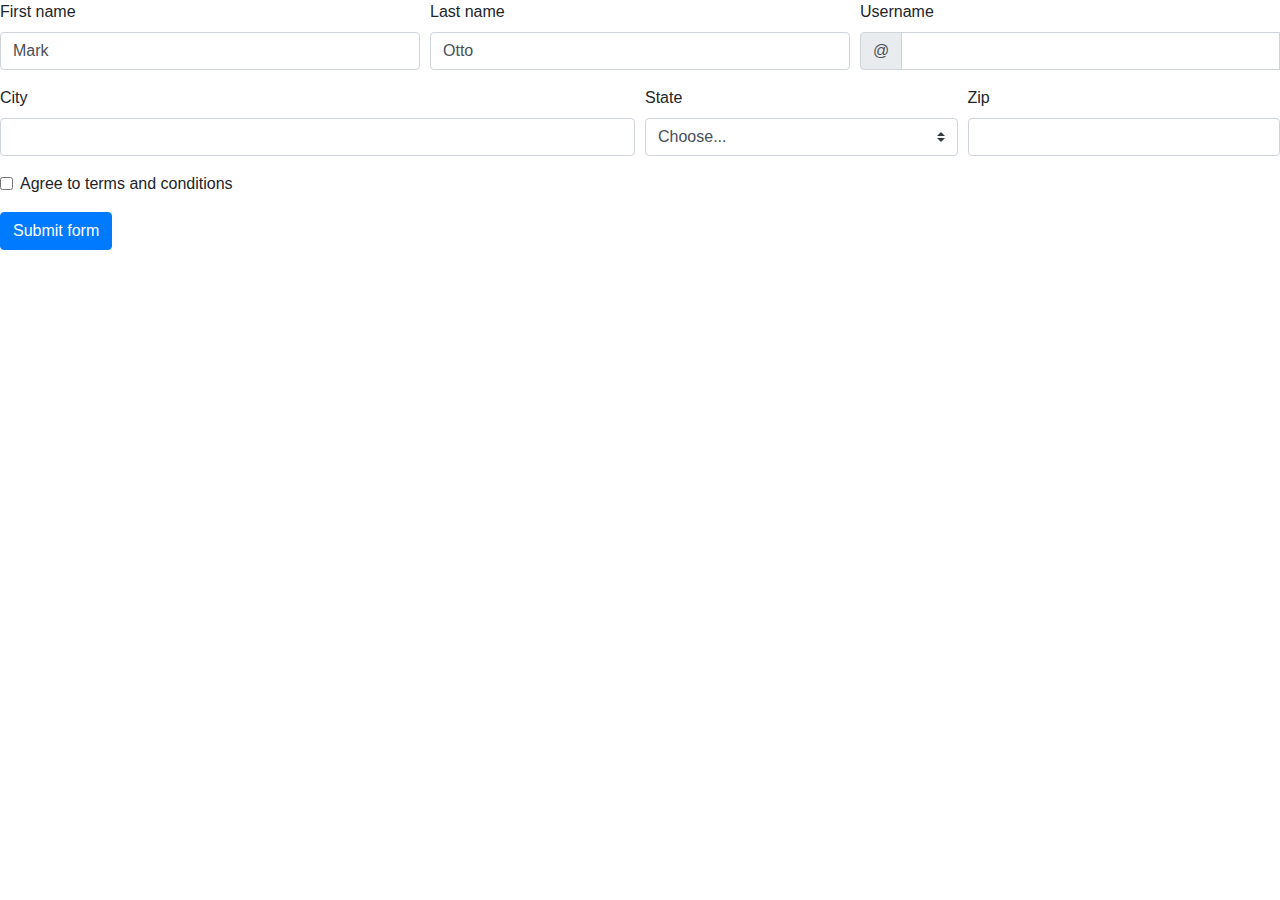
==== index.html @ 66e273e7 "initialisation du site en bootstrap" ====
<!DOCTYPE html>
<html lang="en">
<head>
    <meta charset="UTF-8">
    <meta name="viewport" content="width=device-width, initial-scale=1.0">
    <link rel="stylesheet" href="https://stackpath.bootstrapcdn.com/bootstrap/4.4.1/css/bootstrap.min.css" integrity="sha384-Vkoo8x4CGsO3+Hhxv8T/Q5PaXtkKtu6ug5TOeNV6gBiFeWPGFN9MuhOf23Q9Ifjh" crossorigin="anonymous">
    <link rel="stylesheet" href="css/style.css">
    <title>Mon Beau Lapin</title>
    <link rel="icon" href="https://encrypted-tbn0.gstatic.com/images?q=tbn%3AANd9GcTkuNmqZQhfGWbBx-dvZ9IdRJKTcFUsbGNk0M_UlI50WuZcY0-y">
</head>

<body>
    <form class="needs-validation" novalidate>
        <div class="form-row">
          <div class="col-md-4 mb-3">
            <label for="validationCustom01">First name</label>
            <input type="text" class="form-control" id="validationCustom01" value="Mark" required>
            <div class="valid-feedback">
              Looks good!
            </div>
          </div>
          <div class="col-md-4 mb-3">
            <label for="validationCustom02">Last name</label>
            <input type="text" class="form-control" id="validationCustom02" value="Otto" required>
            <div class="valid-feedback">
              Looks good!
            </div>
          </div>
          <div class="col-md-4 mb-3">
            <label for="validationCustomUsername">Username</label>
            <div class="input-group">
              <div class="input-group-prepend">
                <span class="input-group-text" id="inputGroupPrepend">@</span>
              </div>
              <input type="text" class="form-control" id="validationCustomUsername" aria-describedby="inputGroupPrepend" required>
              <div class="invalid-feedback">
                Please choose a username.
              </div>
            </div>
          </div>
        </div>
        <div class="form-row">
          <div class="col-md-6 mb-3">
            <label for="validationCustom03">City</label>
            <input type="text" class="form-control" id="validationCustom03" required>
            <div class="invalid-feedback">
              Please provide a valid city.
            </div>
          </div>
          <div class="col-md-3 mb-3">
            <label for="validationCustom04">State</label>
            <select class="custom-select" id="validationCustom04" required>
              <option selected disabled value="">Choose...</option>
              <option>...</option>
            </select>
            <div class="invalid-feedback">
              Please select a valid state.
            </div>
          </div>
          <div class="col-md-3 mb-3">
            <label for="validationCustom05">Zip</label>
            <input type="text" class="form-control" id="validationCustom05" required>
            <div class="invalid-feedback">
              Please provide a valid zip.
            </div>
          </div>
        </div>
        <div class="form-group">
          <div class="form-check">
            <input class="form-check-input" type="checkbox" value="" id="invalidCheck" required>
            <label class="form-check-label" for="invalidCheck">
              Agree to terms and conditions
            </label>
            <div class="invalid-feedback">
              You must agree before submitting.
            </div>
          </div>
        </div>
        <button class="btn btn-primary" type="submit">Submit form</button>
      </form>
      
      <script>
      // Example starter JavaScript for disabling form submissions if there are invalid fields
      (function() {
        'use strict';
        window.addEventListener('load', function() {
          // Fetch all the forms we want to apply custom Bootstrap validation styles to
          var forms = document.getElementsByClassName('needs-validation');
          // Loop over them and prevent submission
          var validation = Array.prototype.filter.call(forms, function(form) {
            form.addEventListener('submit', function(event) {
              if (form.checkValidity() === false) {
                event.preventDefault();
                event.stopPropagation();
              }
              form.classList.add('was-validated');
            }, false);
          });
        }, false);
      })();
      </script>














    <script src="https://code.jquery.com/jquery-3.4.1.slim.min.js" integrity="sha384-J6qa4849blE2+poT4WnyKhv5vZF5SrPo0iEjwBvKU7imGFAV0wwj1yYfoRSJoZ+n" crossorigin="anonymous"></script>
    <script src="https://cdn.jsdelivr.net/npm/popper.js@1.16.0/dist/umd/popper.min.js" integrity="sha384-Q6E9RHvbIyZFJoft+2mJbHaEWldlvI9IOYy5n3zV9zzTtmI3UksdQRVvoxMfooAo" crossorigin="anonymous"></script>
    <script src="https://stackpath.bootstrapcdn.com/bootstrap/4.4.1/js/bootstrap.min.js" integrity="sha384-wfSDF2E50Y2D1uUdj0O3uMBJnjuUD4Ih7YwaYd1iqfktj0Uod8GCExl3Og8ifwB6" crossorigin="anonymous"></script>
</body>
</html>
---- css/style.css ----
@font-face {
    font-family: 'polTangerine';
    src: url('../polTangerine/tangerine_bold-webfont.woff');
    src: url('../polTangerine/tangerine_bold-webfont.woff2');
    src: url('../polTangerine/tangerine_regular-webfont.woff');
    src: url('../polTangerine/tangerine_regular-webfont.woff2');
}
@font-face {
    font-family: 'polYrsabold';
    src: url('../polYrsa/yrsa-bold-webfont.woff');
    src: url('../polYrsa/yrsa-bold-webfont.woff2');
    font-family: 'polYrsalight';
    src: url('../polYrsa/yrsa-light-webfont.woff');
    src: url('../polYrsa/yrsa-light-webfont.woff2');
    font-family: 'polYrsamedium';
    src: url('../polYrsa/yrsa-medium-webfont.woff');
    src: url('../polYrsa/yrsa-medium-webfont.woff2');
    font-family: 'polYrsaregular';
    src: url('../polYrsa/yrsa-regular-webfont.woff');
    src: url('../polYrsa/yrsa-regular-webfont.woff2');
    font-family: 'polYrsasemibold';
    src: url('../polYrsa/yrsa-semibold-webfont.woff');
    src: url('../polYrsa/yrsa-semibold-webfont.woff2');
}

.en-tete {
    background-color: #4FB68D;
}

h1 {
    color: #ffffff;
    font-family: 'polTangerine', "Comic Sans MS", serif;
    font-size: 6rem;
    padding-top: 20px;
    /*margin-bottom: -20px;*/
}

.navbar {
    font-family: 'polYrsa', "Comic Sans MS", serif;
    font-size: 25px;
}

.container {
    background-color: #EDF8F3;
}

p {
    font-size: 25px;
    padding-right: 10px;
    padding-left: 10px;
}

.phrase {
    font-size: 35px;
    padding-top: 20px;
}

.container-fluid {
    font-family: 'polYrsa', "Comic Sans MS", serif;
}
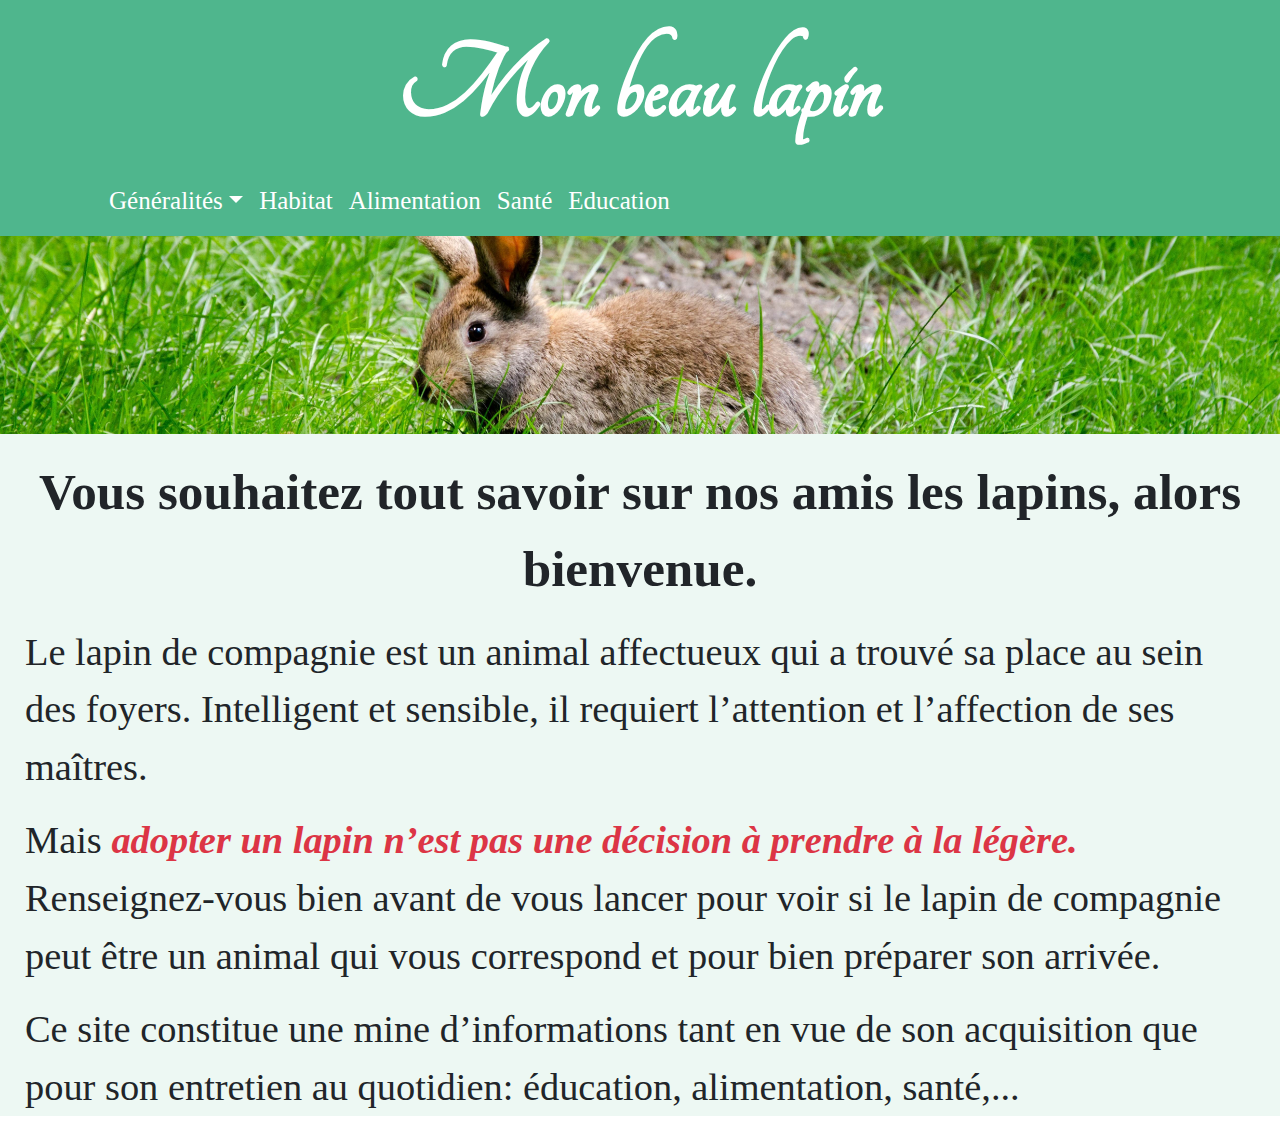
==== commit d621333b: "MAJ titre responsive" ====
--- a/index.html
+++ b/index.html
@@ -7,110 +7,73 @@
     <link rel="stylesheet" href="css/style.css">
     <title>Mon Beau Lapin</title>
     <link rel="icon" href="https://encrypted-tbn0.gstatic.com/images?q=tbn%3AANd9GcTkuNmqZQhfGWbBx-dvZ9IdRJKTcFUsbGNk0M_UlI50WuZcY0-y">
+
 </head>
+<body>
+    <header> 
+        <section class="en-tete">
 
-<body>
-    <form class="needs-validation" novalidate>
-        <div class="form-row">
-          <div class="col-md-4 mb-3">
-            <label for="validationCustom01">First name</label>
-            <input type="text" class="form-control" id="validationCustom01" value="Mark" required>
-            <div class="valid-feedback">
-              Looks good!
-            </div>
-          </div>
-          <div class="col-md-4 mb-3">
-            <label for="validationCustom02">Last name</label>
-            <input type="text" class="form-control" id="validationCustom02" value="Otto" required>
-            <div class="valid-feedback">
-              Looks good!
-            </div>
-          </div>
-          <div class="col-md-4 mb-3">
-            <label for="validationCustomUsername">Username</label>
-            <div class="input-group">
-              <div class="input-group-prepend">
-                <span class="input-group-text" id="inputGroupPrepend">@</span>
-              </div>
-              <input type="text" class="form-control" id="validationCustomUsername" aria-describedby="inputGroupPrepend" required>
-              <div class="invalid-feedback">
-                Please choose a username.
-              </div>
-            </div>
-          </div>
-        </div>
-        <div class="form-row">
-          <div class="col-md-6 mb-3">
-            <label for="validationCustom03">City</label>
-            <input type="text" class="form-control" id="validationCustom03" required>
-            <div class="invalid-feedback">
-              Please provide a valid city.
-            </div>
-          </div>
-          <div class="col-md-3 mb-3">
-            <label for="validationCustom04">State</label>
-            <select class="custom-select" id="validationCustom04" required>
-              <option selected disabled value="">Choose...</option>
-              <option>...</option>
-            </select>
-            <div class="invalid-feedback">
-              Please select a valid state.
-            </div>
-          </div>
-          <div class="col-md-3 mb-3">
-            <label for="validationCustom05">Zip</label>
-            <input type="text" class="form-control" id="validationCustom05" required>
-            <div class="invalid-feedback">
-              Please provide a valid zip.
-            </div>
-          </div>
-        </div>
-        <div class="form-group">
-          <div class="form-check">
-            <input class="form-check-input" type="checkbox" value="" id="invalidCheck" required>
-            <label class="form-check-label" for="invalidCheck">
-              Agree to terms and conditions
-            </label>
-            <div class="invalid-feedback">
-              You must agree before submitting.
-            </div>
-          </div>
-        </div>
-        <button class="btn btn-primary" type="submit">Submit form</button>
-      </form>
-      
-      <script>
-      // Example starter JavaScript for disabling form submissions if there are invalid fields
-      (function() {
-        'use strict';
-        window.addEventListener('load', function() {
-          // Fetch all the forms we want to apply custom Bootstrap validation styles to
-          var forms = document.getElementsByClassName('needs-validation');
-          // Loop over them and prevent submission
-          var validation = Array.prototype.filter.call(forms, function(form) {
-            form.addEventListener('submit', function(event) {
-              if (form.checkValidity() === false) {
-                event.preventDefault();
-                event.stopPropagation();
-              }
-              form.classList.add('was-validated');
-            }, false);
-          });
-        }, false);
-      })();
-      </script>
+        <!-- TITRE -->
+        <!--<h1 class="text-center font-weight-bold">Mon beau lapin</h1>-->
 
 
+        <div class="col-xs-3 en-tete text" >
+            <div id="titre_principal" class= "text-center">
+                  <h1 class="font-weight-bold">Mon beau lapin</h1>
+              </div>
+        </div>
 
 
+        <!-- BARRE DE NAVIGATION -->
+        <div class="container">
+        <nav class="navbar navbar-expand-lg col-xs-9">
+            <button class="navbar-toggler" type="button" data-toggle="collapse" data-target="#navbarNavDropdown" aria-controls="navbarNavDropdown" aria-expanded="false" aria-label="Toggle navigation">
+                <span class="navbar-toggler-icon"></span>
+            </button>
+            <div class="collapse navbar-collapse" id="navbarNavDropdown">
+                <ul class="navbar-nav">
+                    <li class="nav-item dropdown">
+                        <a class="nav-link dropdown-toggle text-white" href="#" id="navbarDropdownMenuLink" role="button" data-toggle="dropdown" aria-haspopup="true" aria-expanded="false">Généralités</a>
+                        <div class="dropdown-menu" aria-labelledby="navbarDropdownMenuLink">
+                            <a class="dropdown-item" href="#">Journée type du lapin</a>
+                            <a class="dropdown-item" href="#">Du jardin à l'urbain</a>
+                            <a class="dropdown-item" href="#">Un lapin dans la ville</a>
+                            <a class="dropdown-item" href="#">Espérance de vie du lapin</a>
+                            <a class="dropdown-item" href="#">Adopter un lapin</a>
+                            <a class="dropdown-item" href="#">Préparer l'arrivée de mon lapin</a>
+                        </div>
+                    </li>
+                    <li class="nav-item">
+                        <a class="nav-link text-white" href="#">Habitat</a>
+                    </li>
+                    <li class="nav-item">
+                        <a class="nav-link text-white" href="#">Alimentation</a>
+                    </li>
+                    <li class="nav-item">
+                        <a class="nav-link text-white" href="#">Santé</a>
+                    </li>
+                    <li class="nav-item">
+                        <a class="nav-link text-white" href="#">Education</a>
+                    </li>        
+                </ul>
+            </div>
+        </nav>
+        </div>
+        </section>
+    </header>
 
+    <!-- BANNIERE -->
+    <img src="images/banniere2.jpg" class="img-fluid" alt="Responsive image">
 
-
-
-
-
-
-
+    <!-- TEXTE -->
+    <div class="container-fluid">
+        <p class="phrase font-weight-bold text-center">Vous souhaitez tout savoir sur nos amis les lapins, alors bienvenue.</p>
+    
+        <p class="espace">Le lapin de compagnie est un animal affectueux qui a trouvé sa place au sein des foyers. Intelligent et sensible, il requiert l’attention et l’affection de ses maîtres.</p> 
+        <p class="espace"> Mais <em class="text-danger font-weight-bold">adopter un lapin n’est pas une décision à prendre à la légère.</em> Renseignez-vous bien avant de vous lancer pour voir si le lapin de compagnie peut être un animal qui vous correspond et pour bien préparer son arrivée.</p> 
+        <p class="espace"> Ce site constitue une mine d’informations tant en vue de son acquisition que pour son entretien au quotidien: éducation, alimentation, santé,...</p>
+    </div>
+    
 
 
     <script src="https://code.jquery.com/jquery-3.4.1.slim.min.js" integrity="sha384-J6qa4849blE2+poT4WnyKhv5vZF5SrPo0iEjwBvKU7imGFAV0wwj1yYfoRSJoZ+n" crossorigin="anonymous"></script>
--- a/css/style.css
+++ b/css/style.css
@@ -30,7 +30,7 @@
 h1 {
     color: #ffffff;
     font-family: 'polTangerine', "Comic Sans MS", serif;
-    font-size: 6rem;
+    font-size: 9vw;
     padding-top: 20px;
     /*margin-bottom: -20px;*/
 }
@@ -41,23 +41,22 @@
 }
 
 .container {
-    background-color: #EDF8F3;
 }
 
 p {
-    font-size: 25px;
+    font-size: 3vw;
     padding-right: 10px;
     padding-left: 10px;
 }
 
 .phrase {
-    font-size: 35px;
+    font-size: 4vw;
     padding-top: 20px;
 }
 
 .container-fluid {
+    background-color: #EDF8F3;
     font-family: 'polYrsa', "Comic Sans MS", serif;
 }
 
 
-
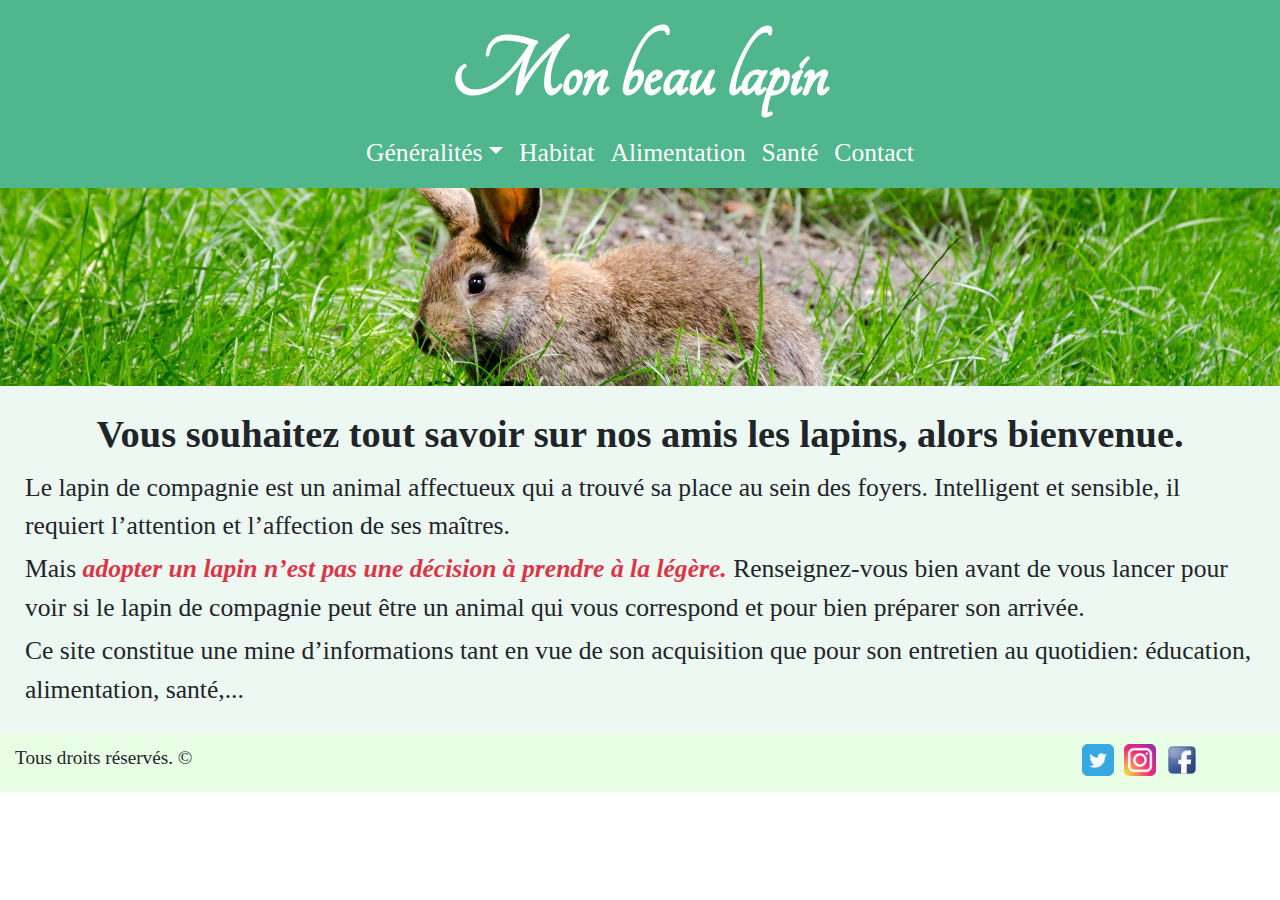
==== commit ca47cfb6: "MAJ hamburger + footer" ====
--- a/index.html
+++ b/index.html
@@ -17,7 +17,7 @@
         <!--<h1 class="text-center font-weight-bold">Mon beau lapin</h1>-->
 
 
-        <div class="col-xs-3 en-tete text" >
+        <div class="en-tete text" >
             <div id="titre_principal" class= "text-center">
                   <h1 class="font-weight-bold">Mon beau lapin</h1>
               </div>
@@ -25,12 +25,12 @@
 
 
         <!-- BARRE DE NAVIGATION -->
-        <div class="container">
-        <nav class="navbar navbar-expand-lg col-xs-9">
+        
+        <nav class="menu navbar navbar-expand-md">
             <button class="navbar-toggler" type="button" data-toggle="collapse" data-target="#navbarNavDropdown" aria-controls="navbarNavDropdown" aria-expanded="false" aria-label="Toggle navigation">
-                <span class="navbar-toggler-icon"></span>
+                <span class="navbar-toggler-icon"><img src="images/carotte2.2.png" alt="Bon beau lapin"></span>
             </button>
-            <div class="collapse navbar-collapse" id="navbarNavDropdown">
+            <div class="collapse navbar-collapse justify-content-center" id="navbarNavDropdown">
                 <ul class="navbar-nav">
                     <li class="nav-item dropdown">
                         <a class="nav-link dropdown-toggle text-white" href="#" id="navbarDropdownMenuLink" role="button" data-toggle="dropdown" aria-haspopup="true" aria-expanded="false">Généralités</a>
@@ -53,7 +53,7 @@
                         <a class="nav-link text-white" href="#">Santé</a>
                     </li>
                     <li class="nav-item">
-                        <a class="nav-link text-white" href="#">Education</a>
+                        <a class="nav-link text-white" href="#">Contact</a>
                     </li>        
                 </ul>
             </div>
@@ -69,12 +69,24 @@
     <div class="container-fluid">
         <p class="phrase font-weight-bold text-center">Vous souhaitez tout savoir sur nos amis les lapins, alors bienvenue.</p>
     
-        <p class="espace">Le lapin de compagnie est un animal affectueux qui a trouvé sa place au sein des foyers. Intelligent et sensible, il requiert l’attention et l’affection de ses maîtres.</p> 
-        <p class="espace"> Mais <em class="text-danger font-weight-bold">adopter un lapin n’est pas une décision à prendre à la légère.</em> Renseignez-vous bien avant de vous lancer pour voir si le lapin de compagnie peut être un animal qui vous correspond et pour bien préparer son arrivée.</p> 
-        <p class="espace"> Ce site constitue une mine d’informations tant en vue de son acquisition que pour son entretien au quotidien: éducation, alimentation, santé,...</p>
+        <p>Le lapin de compagnie est un animal affectueux qui a trouvé sa place au sein des foyers. Intelligent et sensible, il requiert l’attention et l’affection de ses maîtres.</p> 
+        <p> Mais <em class="text-danger font-weight-bold">adopter un lapin n’est pas une décision à prendre à la légère.</em> Renseignez-vous bien avant de vous lancer pour voir si le lapin de compagnie peut être un animal qui vous correspond et pour bien préparer son arrivée.</p> 
+        <p> Ce site constitue une mine d’informations tant en vue de son acquisition que pour son entretien au quotidien: éducation, alimentation, santé,...</p>
     </div>
     
-
+    <!-- FOOTER -->
+    <footer>
+        <div class="container-fluid footer ">
+            <div class="row">
+                <p class="col-10 pfoot">Tous droits réservés. ©</p>
+                    <ul class="list-unstyled d-inline-flex img-fluid col-2">
+                        <li><a href="https://twitter.com/?lang=fr" target="_blank"><img src="images/reseaux_sociaux/twitter.png" title="twitter" class="imgFooter"></a></li>
+                        <li><a href="https://www.instagram.com/?hl=fr" target="_blank"><img src="images/reseaux_sociaux/instagram.png" title="instagram" class="imgFooter"></a></li>
+                        <li><a href="https://www.facebook.com/?stype=lo&jlou=AfeGvOsiG-pTY1kUHlDRrArc6VmDCdtnuD_YTzyQPC6xqEg9ElpTI6EEHuAboUFO7Qi-o7CAuKIOyyAu2-qGm4h1XOTM2b4ci766hg2sXvVr5Q&smuh=35373&lh=Ac_NwqmF7qdcJVDH" target="_blank"><img src="images/reseaux_sociaux/social_facebook_0649.png" title="facebook" class="imgFooter"></a></li>
+                    </ul>
+            </div>          
+        </div>
+    </footer>
 
     <script src="https://code.jquery.com/jquery-3.4.1.slim.min.js" integrity="sha384-J6qa4849blE2+poT4WnyKhv5vZF5SrPo0iEjwBvKU7imGFAV0wwj1yYfoRSJoZ+n" crossorigin="anonymous"></script>
     <script src="https://cdn.jsdelivr.net/npm/popper.js@1.16.0/dist/umd/popper.min.js" integrity="sha384-Q6E9RHvbIyZFJoft+2mJbHaEWldlvI9IOYy5n3zV9zzTtmI3UksdQRVvoxMfooAo" crossorigin="anonymous"></script>
--- a/css/style.css
+++ b/css/style.css
@@ -23,6 +23,7 @@
     src: url('../polYrsa/yrsa-semibold-webfont.woff2');
 }
 
+/* EN-TETE */
 .en-tete {
     background-color: #4FB68D;
 }
@@ -30,33 +31,90 @@
 h1 {
     color: #ffffff;
     font-family: 'polTangerine', "Comic Sans MS", serif;
-    font-size: 9vw;
+    font-size: 7vw;
     padding-top: 20px;
-    /*margin-bottom: -20px;*/
+    margin-bottom: -10px;
 }
 
 .navbar {
     font-family: 'polYrsa', "Comic Sans MS", serif;
-    font-size: 25px;
+    font-size: 2vw;
 }
 
-.container {
-}
 
+/* BODY */
 p {
-    font-size: 3vw;
+    font-size: 2vw;
     padding-right: 10px;
     padding-left: 10px;
+    margin-bottom: 5px;
 }
 
 .phrase {
-    font-size: 4vw;
+    font-size: 3vw;
     padding-top: 20px;
 }
 
 .container-fluid {
     background-color: #EDF8F3;
     font-family: 'polYrsa', "Comic Sans MS", serif;
+    padding-bottom: 20px;
 }
 
 
+
+
+/* FOOTER */
+.footer{
+    background-color: #e8ffe6;
+    padding-top: 10px; 
+}
+.pfoot {
+    font-size: 1.5vw;
+}
+.imgFooter{
+    max-width: 100%;
+    height: auto;
+    padding-right: 10px;
+}
+.row{
+    margin-bottom: -20px;
+}
+
+
+
+/* MEDIA QUERIES */
+@media screen and (max-width: 768px) {
+    .navbar{
+        top: -40px;
+        margin-bottom: -40px;
+    }
+    .nav-link{
+        font-size: 15px;
+    }
+    .dropdown-menu{
+        font-size:10px;
+    }
+    h1{
+        font-size: 40px;
+    }
+    .imgFooter {
+        padding-right: 5px;
+        margin-bottom: 0;
+        margin-top: -15px;
+    }
+    ul.img-fluid{
+        margin-bottom: 0;
+    }
+    .row{
+        margin-bottom: -30px;
+    }
+}
+
+
+@media screen and (min-width: 768px) and (max-width: 900px){
+    .navbar{
+        padding-top: 50px;
+        margin-bottom: -40px;
+    }
+}